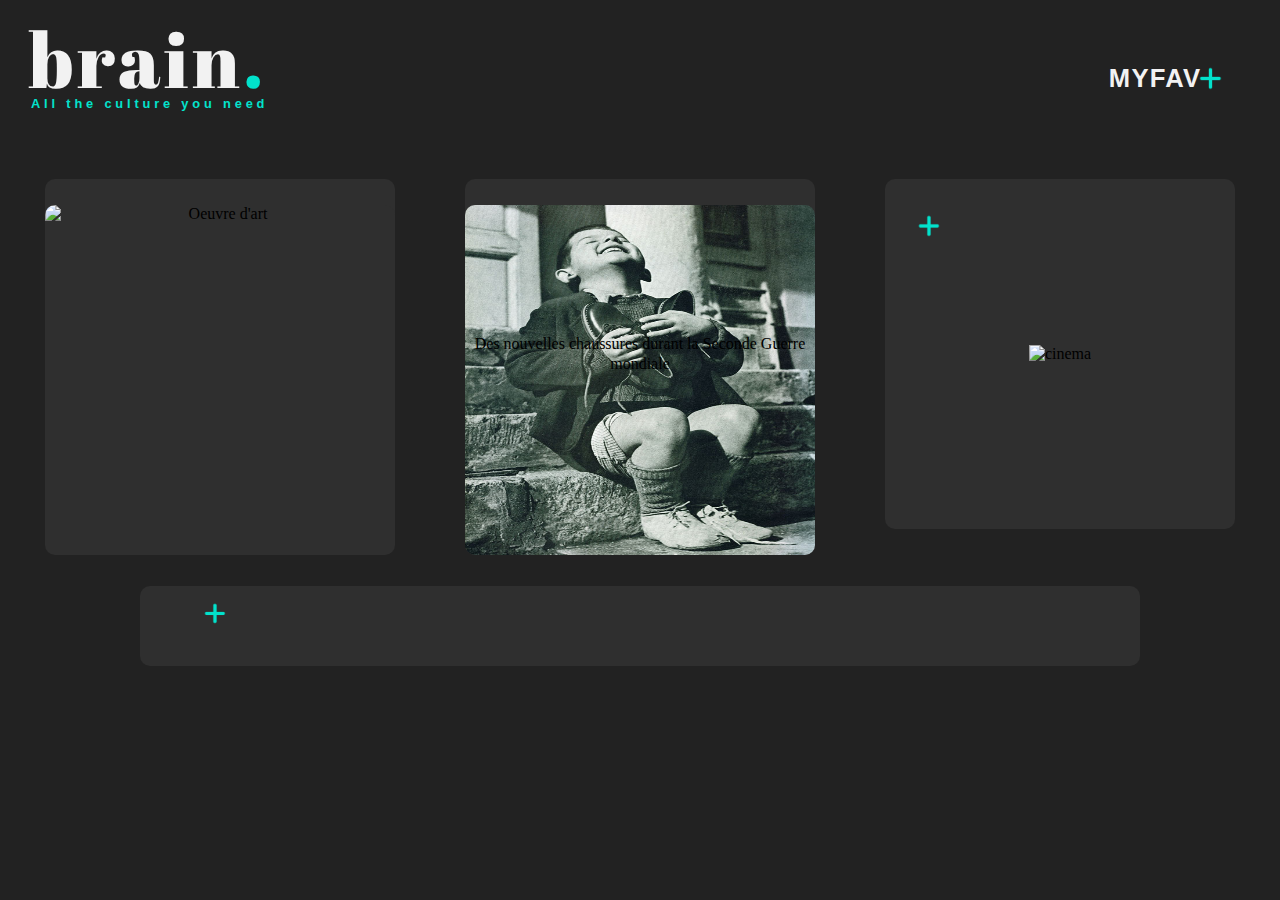
==== index.html @ b2fefa63 "Merge branch 'main' of github.com:Alicexplore/The_Extension_Project into driss" ====
<!DOCTYPE html>
<html lang="en">
<head>
    <meta charset="UTF-8">
    <meta http-equiv="X-UA-Compatible" content="IE=edge">
    <meta name="viewport" content="width=device-width, initial-scale=1.0">
    <title>brain.</title>
    <link rel="icon" href="./IMG/logob-04.png" type="image">
    <link rel="stylesheet" href="style.css">
    
</head>
<body>
    <div class="header">
        <h1>brain<span style="color: #02e2cc;">.</span></h1>
        <!-- color: #E2C202 -->
        <img class="menufavorites" src="./IMG/logocrossblue-07.png" alt="cross" width="1.9%"><span class="myfav">MYFAV</span>
      </div>
    
    <h4 class="secondtitle">All the culture you need</h4>
    
    <div class="card-container">
        <div class="card1" >
            <div class="favorites1"><img style="z-index: 1;" src="./IMG/logocrossblue-07.png" alt="star" width="20%"></div>
            <div class="card-image">
                <img id="displayPhoto2" src="" alt="Oeuvre d'art" width="30%">
            </div>
            <div class="card-title" id="artTitle"></div>
            <div class="conteneur">
                <div class="card-text"id="art"></div>
            </div>

        </div>    
        <div class="card1">
            <button type="button" id="buttomBookmark" class="favorites2" onclick="bookmarkSelected()"><img style="z-index: 1;" src="./IMG/logocrossblue-07.png" alt="star" width="20%"></button>
            <div class="favorites2"><img style="z-index: 1;" src="./IMG/logocrossblue-07.png" alt="star" width="20%"></div>
            <div class="card-image"><img id="historyImages" src="" alt="Photo historique"></div>
            <div class="card-title"></div>
            <div class="card-text" id="legendImage"></div>
           
                
        </div>

        <div class="card1"> 
            <div class="favorites3"><img style="z-index: 1;" src="./IMG/logocrossblue-07.png" alt="star" width="20%"></div>
            <div class="card-image">
                <img id="getcinema_Photo" src="" alt="cinema" width="50%">
            </div>
            <div id="getcinema_Title" class="card-title"></div>
            <div id="getcinema_Synospsis" class="card-text"></div>
        </div>

        <div class="card3">
            <div class="favorites4"><img style="z-index: 1;" src="./IMG/logocrossblue-07.png" alt="star" width="20%"></div>
            <div class="card-image"></div>
            <div class="card-title"></div>
            <div class="card-text" id="history">
            </div>
             
        </div>
    </div>
   
    
    
    
    <script src="script.js"></script>
    
</body>
</html>
---- style.css ----
@import url('https://fonts.cdnfonts.com/css/apercu');
@import url('https://fonts.googleapis.com/css2?family=Abril+Fatface&display=swap');

* {
    padding: 0;
    margin: O;
    box-sizing: border-box;
}

body {
    background-color: #222222;
}

.card-container {
    display: flex;
    justify-content: center;
    align-items: center;
    gap: 70px;
    flex-wrap: wrap;
}

.card1 {
    margin-top: 4vw;
    width: 350px;
    height: 350px;
    position: relative;
    background: #2f2f2f;
    display: flex;
    flex-direction: column;
    text-align: center;
    justify-content: center;
    align-items: center;
    border: none;
    border-radius: 10px;
    padding: 20px;
    transition: all .3s ease-in;
    
}


.card3 {
    margin-top: -1vw;
    width: 1000px;
    height: 80px;
    position: relative;
    background: #2f2f2f;
    display: flex;
    flex-direction: column;
    text-align: center;
    justify-content: center;
    align-items: center;
    border: none;
    border-radius: 10px;
    padding: 20px;
    transition: all .3s ease-in;
    margin-bottom: 2vw;
}

/* .card > *{ 
    padding: 20px;
} */

.card1 .cardimage {
    width: 150px;
    height: 150px;
    border: 5px;
    background-position: center center;
    background-size: cover;
}

.card3 .cardimage {
    width: 150px;
    height: 150px;
    border: 5px;
    background-position: center center;
    background-size: cover;
}

.card1 .card-title {
    padding: 20px 10px;
    font-size: 2vw;
    color: #F2F2F2;
}

.card3 .card-title {
    padding: 20px 10px;
    font-size: 1.5vw;
    color: #F2F2F2;
    margin-top: -1vw;
}


.card1:nth-child(2) .favorites {
    border: 5px;
    background-position: center center;
    background-size: cover;
    margin-top: -12vw;
    margin-left: -12vw;
}

/* .card1:nth-child(1) .cardimage {
    background-image: url(./IMG/logo.png);
}

.card1:nth-child(2) .cardimage {
    background-image: url(./IMG/logo.png);
}

.card1:nth-child(3) .cardimage {
    background-image: url(./IMG/logo.png);
} */

.card1:hover {
    background: #363636;
    color: #F2F2F2;
    box-shadow: 0px 0px 11px 2px #171717;
}

.card1 .card-text {
    line-height: 20px;

}

.card3:hover {
    background: #363636;
    color: #F2F2F2;
    box-shadow: 0px 0px 11px 2px #161616;
}

.card3 .card-text {
    line-height: 20px;
    margin-top: -1vw;
}

/* .chien {
    margin-left: 5vw;
    margin-top: 15vw;
} */


.header h1 {
    font-family: "Abril Fatface", cursive;
    font-weight: 300;
    font-size: 6vw;
    margin-left: 1.6vw;
    margin-top: -0.1vw;
    color: #F2F2F2;
    letter-spacing: 0.3vw;
}

.secondtitle {
    font-family: "apercu", sans-serif;
    font-size: 1vw;
    color: #02e2cc;  /*#E2C202; #626262; */
    letter-spacing: 0.3vw;
    margin-left: 1.8vw;
    margin-top: -5.1vw;
}

.menufavorites {
    font-family: "apercu", sans-serif;
    letter-spacing: 0.1vw;
    font-size: 1.15vw; 
    position: absolute;
    margin-top: -7.4vw;
    margin-left: 93vw;
}

.myfav {
    font-family: "apercu", sans-serif;
    letter-spacing: 0.1vw;
    font-size: 2vw;
    font-weight: 900;
    position: absolute;
    margin-top: -7.6vw;
    margin-left: 86vw;
    color: #F2F2F2;  /*#E2C202*/
}


#displayPhoto2{
    z-index: 0;
}

.favorites1 {
    cursor:pointer;
    position: absolute;
    margin-top: -20vw;
    margin-left: -13vw;
    display: flex;
}

.favorites2 {
    cursor:pointer;
    position: absolute;
    margin-top: -20vw;
    margin-left: -13vw;
    display: flex;
}

.favorites3 {
    cursor:pointer;
    position: absolute;
    margin-top: -20vw;
    margin-left: -13vw;
    display: flex;
}

.favorites4 {
    cursor:pointer;
    position: absolute;
    margin-top: -2vw;
    margin-left: -59vw;
    display: flex;
}
.history{
     font-size: medium;
    color: #F2F2F2;
}

#historyImages, #displayPhoto2{
    
        margin-top: 4vw;
        width: 350px;
        height: 350px;
        position: relative;
        background: #2f2f2f;
        display: flex;
        flex-direction: column;
        text-align: center;
        justify-content: center;
        align-items: center;
        border: none;
        border-radius: 10px;
        transition: all .3s ease-in;
    
}

.card-image, .card-text{
    position: absolute;
    z-index: 1;
}
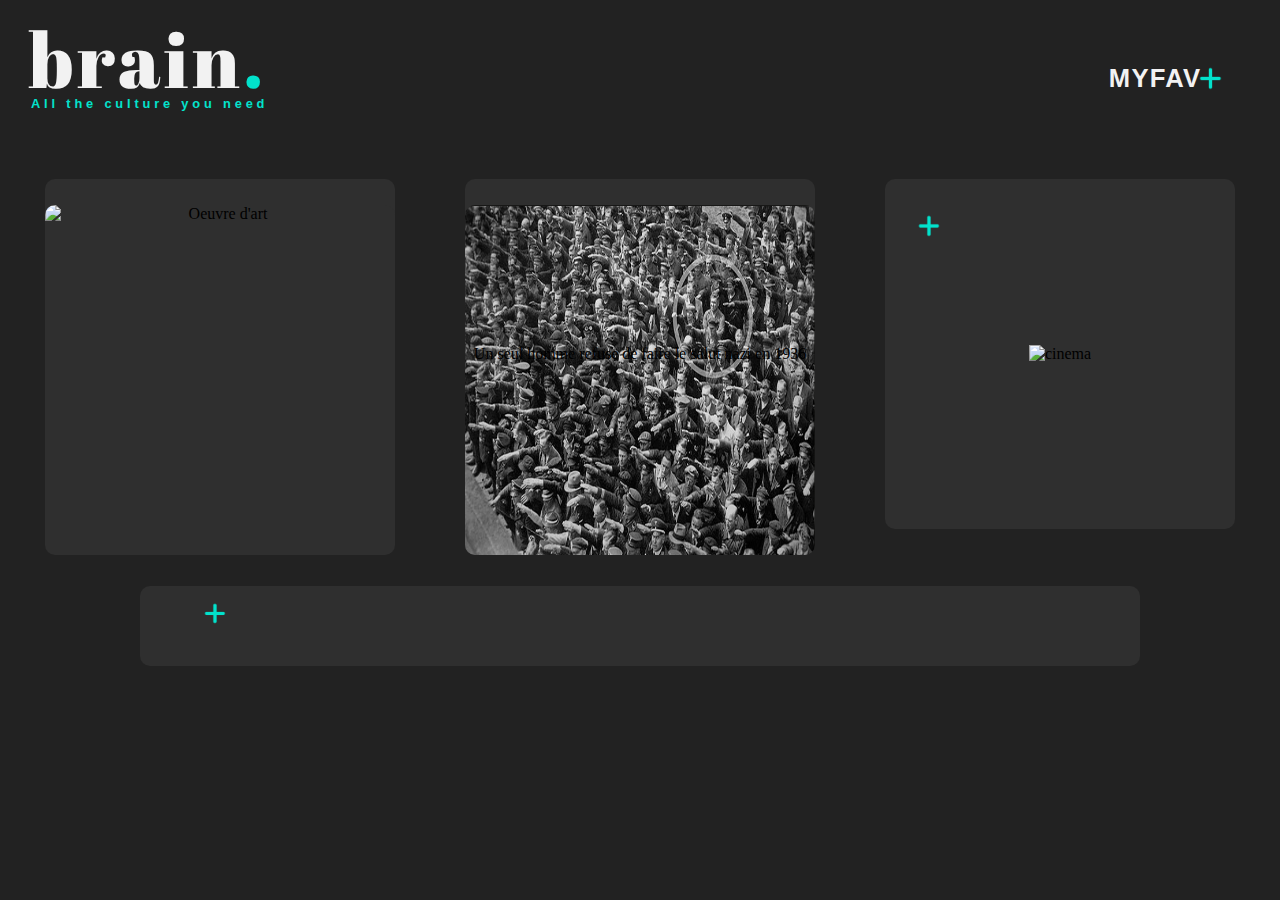
==== commit 9b524222: "alice" ====
--- a/index.html
+++ b/index.html
@@ -31,7 +31,7 @@
 
         </div>    
         <div class="card1">
-            <button type="button" id="buttomBookmark" class="favorites2" onclick="bookmarkSelected()"><img style="z-index: 1;" src="./IMG/logocrossblue-07.png" alt="star" width="20%"></button>
+            <button type="button" id="buttomBookmark" class="favorites2"><img style="z-index: 1;" src="./IMG/logocrossblue-07.png" alt="star" width="20%"></button>
             <div class="favorites2"><img style="z-index: 1;" src="./IMG/logocrossblue-07.png" alt="star" width="20%"></div>
             <div class="card-image"><img id="historyImages" src="" alt="Photo historique"></div>
             <div class="card-title"></div>
@@ -46,7 +46,7 @@
                 <img id="getcinema_Photo" src="" alt="cinema" width="50%">
             </div>
             <div id="getcinema_Title" class="card-title"></div>
-            <div id="getcinema_Synospsis" class="card-text"></div>
+            <div id="getcinema_Synopsis" class="card-text"></div>
         </div>
 
         <div class="card3">
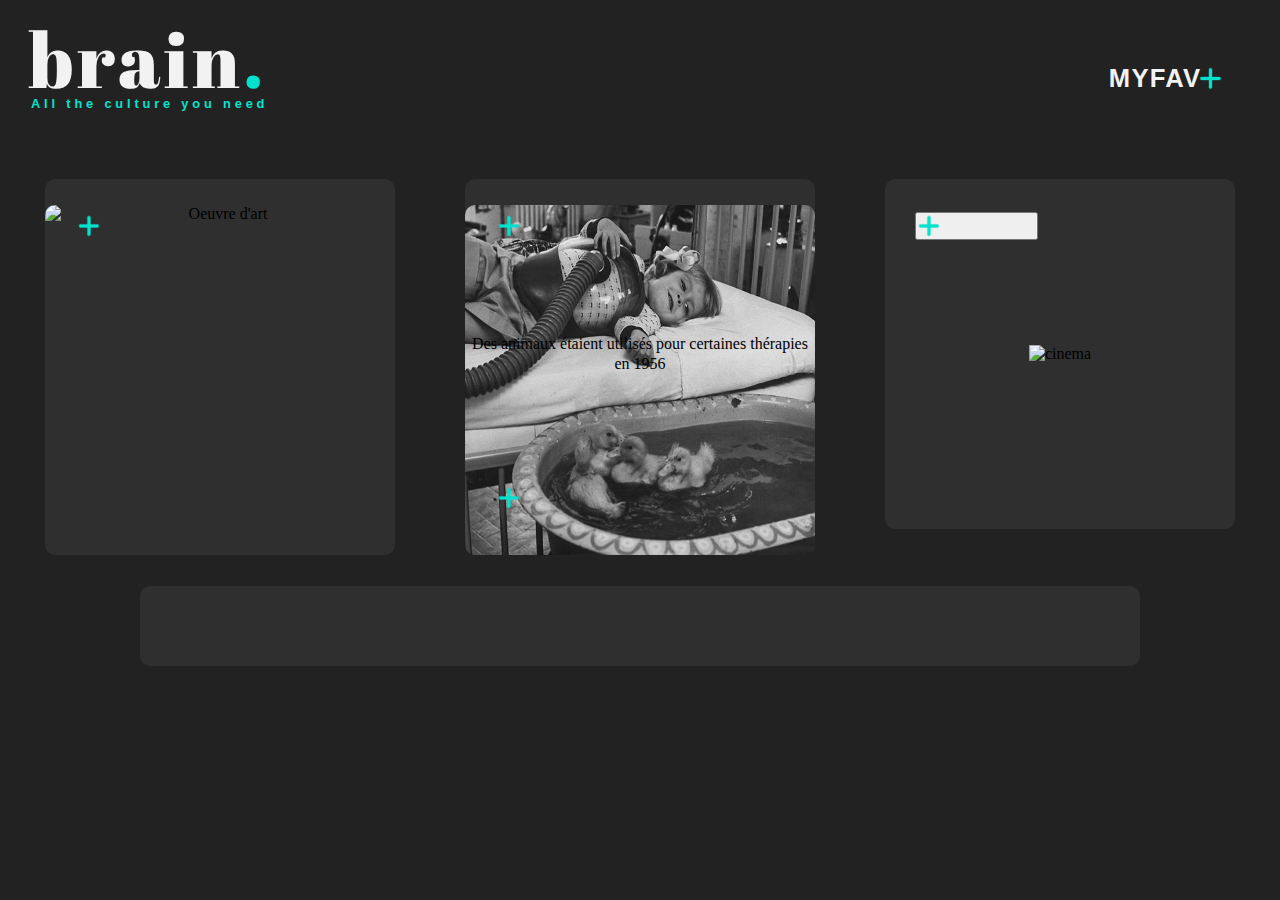
==== commit 43ed11ec: "driss" ====
--- a/index.html
+++ b/index.html
@@ -20,7 +20,7 @@
     
     <div class="card-container">
         <div class="card1" >
-            <div class="favorites1"><img style="z-index: 1;" src="./IMG/logocrossblue-07.png" alt="star" width="20%"></div>
+            <button type="button" id="buttonBookmark1" class="favorites2"><img style="z-index: 3;" src="./IMG/logocrossblue-07.png" alt="star" width="20%"></button>
             <div class="card-image">
                 <img id="displayPhoto2" src="" alt="Oeuvre d'art" width="30%">
             </div>
@@ -31,26 +31,23 @@
 
         </div>    
         <div class="card1">
-            <button type="button" id="buttomBookmark" class="favorites2"><img style="z-index: 1;" src="./IMG/logocrossblue-07.png" alt="star" width="20%"></button>
-            <div class="favorites2"><img style="z-index: 1;" src="./IMG/logocrossblue-07.png" alt="star" width="20%"></div>
+            <button type="button" id="buttonBookmark2" class="favorites2"><img style="z-index: 3;" src="./IMG/logocrossblue-07.png" alt="star" width="20%"></button>
             <div class="card-image"><img id="historyImages" src="" alt="Photo historique"></div>
             <div class="card-title"></div>
             <div class="card-text" id="legendImage"></div>
-           
-                
         </div>
 
         <div class="card1"> 
-            <div class="favorites3"><img style="z-index: 1;" src="./IMG/logocrossblue-07.png" alt="star" width="20%"></div>
+            <button type="button" id="buttonBookmark3" class="favorites2"><img style="z-index: 3;" src="./IMG/logocrossblue-07.png" alt="star" width="20%"></button>
             <div class="card-image">
                 <img id="getcinema_Photo" src="" alt="cinema" width="50%">
             </div>
             <div id="getcinema_Title" class="card-title"></div>
-            <div id="getcinema_Synopsis" class="card-text"></div>
+            <div id="getcinema_Synospsis" class="card-text"></div>
         </div>
 
         <div class="card3">
-            <div class="favorites4"><img style="z-index: 1;" src="./IMG/logocrossblue-07.png" alt="star" width="20%"></div>
+            <button type="button" id="buttonBookmark4" class="favorites2"><img style="z-index: 3;" src="./IMG/logocrossblue-07.png" alt="star" width="20%"></button>
             <div class="card-image"></div>
             <div class="card-title"></div>
             <div class="card-text" id="history">
@@ -58,9 +55,6 @@
              
         </div>
     </div>
-   
-    
-    
     
     <script src="script.js"></script>
     
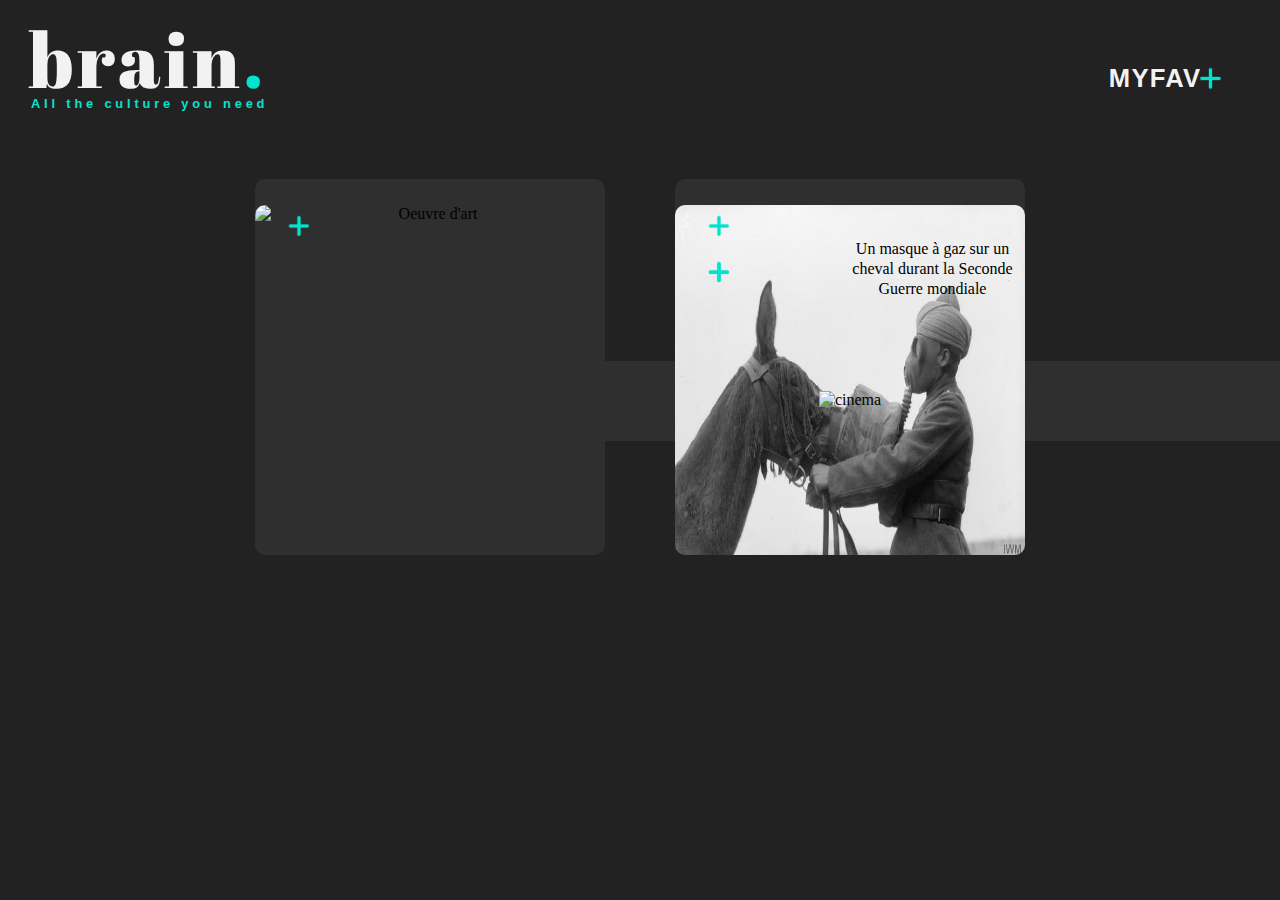
==== commit 26c4b1c6: "Merge branch 'driss'" ====
--- a/index.html
+++ b/index.html
@@ -24,8 +24,8 @@
             <div class="card-image">
                 <img id="displayPhoto2" src="" alt="Oeuvre d'art" width="30%">
             </div>
-            <div class="card-title" id="artTitle"></div>
             <div class="conteneur">
+                <div class="card-title" id="artTitle"></div>
                 <div class="card-text"id="art"></div>
             </div>
 
@@ -33,6 +33,7 @@
         <div class="card1">
             <button type="button" id="buttonBookmark2" class="favorites2"><img style="z-index: 3;" src="./IMG/logocrossblue-07.png" alt="star" width="20%"></button>
             <div class="card-image"><img id="historyImages" src="" alt="Photo historique"></div>
+        <div class="conteneur">
             <div class="card-title"></div>
             <div class="card-text" id="legendImage"></div>
         </div>
@@ -42,8 +43,9 @@
             <div class="card-image">
                 <img id="getcinema_Photo" src="" alt="cinema" width="50%">
             </div>
+            <div class="conteneur">
             <div id="getcinema_Title" class="card-title"></div>
-            <div id="getcinema_Synospsis" class="card-text"></div>
+            <div id="getcinema_Synopsis" class="card-text"></div>
         </div>
 
         <div class="card3">
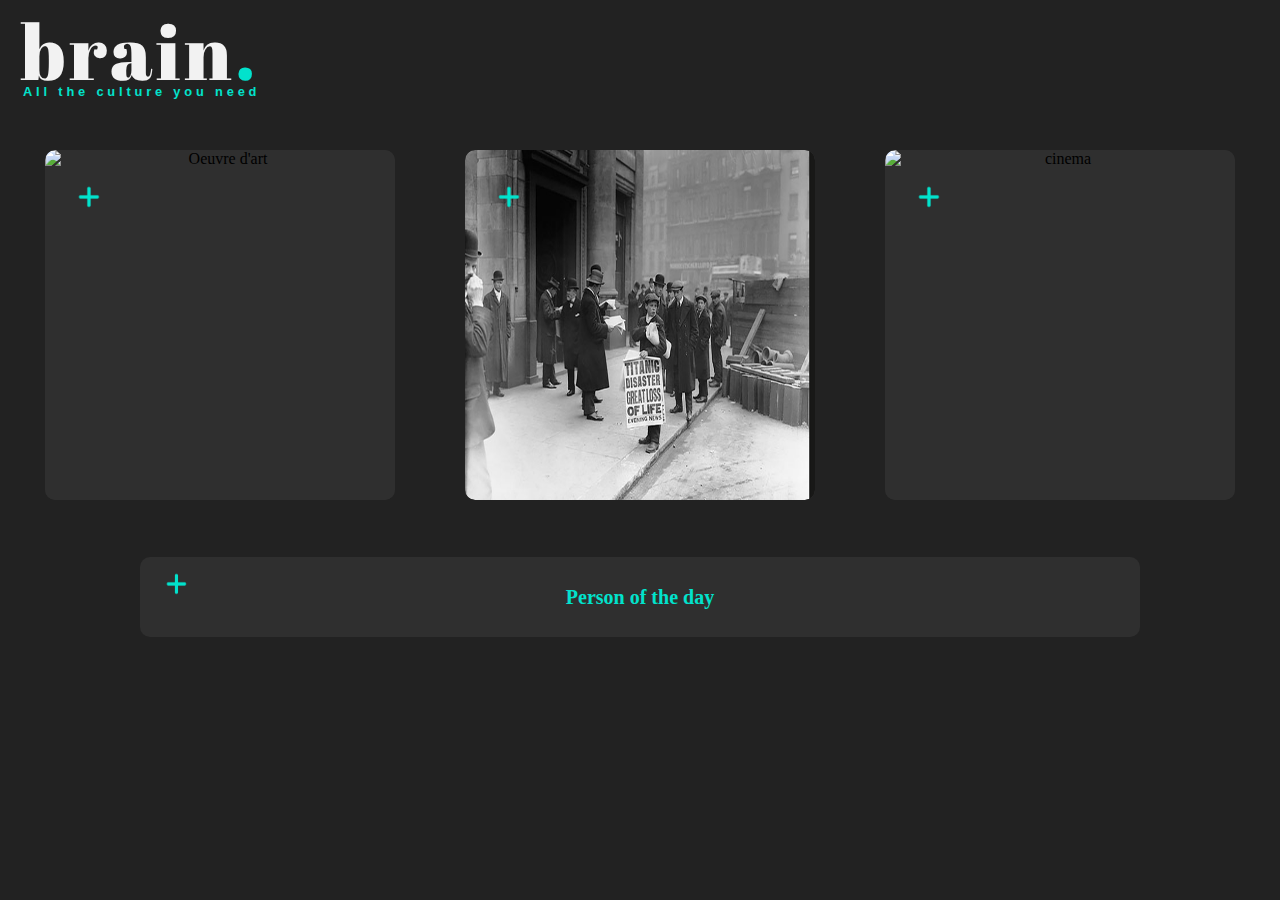
==== commit 47c53721: "hortense" ====
--- a/index.html
+++ b/index.html
@@ -13,49 +13,52 @@
     <div class="header">
         <h1>brain<span style="color: #02e2cc;">.</span></h1>
         <!-- color: #E2C202 -->
-        <img class="menufavorites" src="./IMG/logocrossblue-07.png" alt="cross" width="1.9%"><span class="myfav">MYFAV</span>
-      </div>
+              
+    </div>
     
     <h4 class="secondtitle">All the culture you need</h4>
     
     <div class="card-container">
         <div class="card1" >
-            <button type="button" id="buttonBookmark1" class="favorites2"><img style="z-index: 3;" src="./IMG/logocrossblue-07.png" alt="star" width="20%"></button>
+            <button type="button" id="buttonBookmark1" class="favorites2"><img style="z-index: 4;" src="./IMG/logocrossblue-07.png" alt="star" width="20%"></button>
             <div class="card-image">
                 <img id="displayPhoto2" src="" alt="Oeuvre d'art" width="30%">
             </div>
             <div class="conteneur">
-                <div class="card-title" id="artTitle"></div>
+                <div class="card-title" id="artTitle"> </div>
                 <div class="card-text"id="art"></div>
             </div>
 
         </div>    
         <div class="card1">
-            <button type="button" id="buttonBookmark2" class="favorites2"><img style="z-index: 3;" src="./IMG/logocrossblue-07.png" alt="star" width="20%"></button>
+            <button type="button" id="buttonBookmark2" class="favorites2"><img style="z-index: 4;" src="./IMG/logocrossblue-07.png" alt="star" width="20%"></button>
             <div class="card-image"><img id="historyImages" src="" alt="Photo historique"></div>
         <div class="conteneur">
-            <div class="card-title"></div>
-            <div class="card-text" id="legendImage"></div>
+            <div class="card-title" id="legendImage"></div>
+            <div class="card-text" ></div>
+        </div>
         </div>
 
         <div class="card1"> 
-            <button type="button" id="buttonBookmark3" class="favorites2"><img style="z-index: 3;" src="./IMG/logocrossblue-07.png" alt="star" width="20%"></button>
+            <button type="button" id="buttonBookmark3" class="favorites2"><img style="z-index: 4;" src="./IMG/logocrossblue-07.png" alt="star" width="20%"></button>
             <div class="card-image">
                 <img id="getcinema_Photo" src="" alt="cinema" width="50%">
             </div>
             <div class="conteneur">
             <div id="getcinema_Title" class="card-title"></div>
-            <div id="getcinema_Synopsis" class="card-text"></div>
+            <div class="card-text" id="getcinema_Synopsis" ></div>
+        </div>
         </div>
 
         <div class="card3">
-            <button type="button" id="buttonBookmark4" class="favorites2"><img style="z-index: 3;" src="./IMG/logocrossblue-07.png" alt="star" width="20%"></button>
-            <div class="card-image"></div>
-            <div class="card-title"></div>
+            
+            
             <div class="card-text" id="history">
+                <div class="card-title"> Person of the day </div>
             </div>
-             
+            <button type="button" id="buttonBookmark4" class="favorites5"><img style="z-index: 3;" src="./IMG/logocrossblue-07.png" alt="star" width="20%"></button>
         </div>
+        
     </div>
     
     <script src="script.js"></script>
--- a/style.css
+++ b/style.css
@@ -3,7 +3,7 @@
 
 * {
     padding: 0;
-    margin: O;
+    margin: 0;
     box-sizing: border-box;
 }
 
@@ -34,9 +34,49 @@
     border-radius: 10px;
     padding: 20px;
     transition: all .3s ease-in;
-    
-}
-
+    overflow: hidden;
+    
+}
+
+.conteneur{
+    opacity: 0;
+    
+  font-size: 20px;
+  position: absolute;
+  top: 0;
+  left: 0;
+  color: #02e2cc;
+  background-color: rgba(200, 200, 200, 0.5);
+  width: 350px;
+  height: 350px;
+  -webkit-transition: all 400ms ease-out;
+  -moz-transition: all 400ms ease-out;
+  -o-transition: all 400ms ease-out;
+  -ms-transition: all 400ms ease-out;
+  transition: all 400ms ease-out;
+  text-align: center;
+  z-index: 3;
+  padding: 100px;
+}
+
+.card1 .conteneur:hover{
+    opacity: 1;
+    backdrop-filter: blur(3px);
+}
+
+.card1 .conteneur .text {
+    height: 0;
+    opacity: 1;
+    transition-delay: 0s;
+    transition-duration: 0.4s;
+}
+
+.card1 .conteneur:hover .text{
+    opacity: 1;
+    transform: translateY(250px);
+    -webkit-transform: translateY(250px);
+    
+}
 
 .card3 {
     margin-top: -1vw;
@@ -45,7 +85,6 @@
     position: relative;
     background: #2f2f2f;
     display: flex;
-    flex-direction: column;
     text-align: center;
     justify-content: center;
     align-items: center;
@@ -78,15 +117,21 @@
 
 .card1 .card-title {
     padding: 20px 10px;
-    font-size: 2vw;
-    color: #F2F2F2;
+    font-size: 25px;
+    font-family: "apercu";
+    font-weight: bold;
+    color: #F2F2F2;
+    z-index: 1;
 }
 
 .card3 .card-title {
-    padding: 20px 10px;
-    font-size: 1.5vw;
-    color: #F2F2F2;
-    margin-top: -1vw;
+    padding: 8px 10px;
+    font-size: 20px;
+    font-family: "apercu";
+    font-weight: bold;
+    color: #02e2cc;
+    margin-top: 1vw;
+    z-index: 1;
 }
 
 
@@ -118,6 +163,10 @@
 
 .card1 .card-text {
     line-height: 20px;
+    font-family: "apercu";
+    font-weight: bold;
+    text-align: center;
+    
 
 }
 
@@ -130,6 +179,10 @@
 .card3 .card-text {
     line-height: 20px;
     margin-top: -1vw;
+    font-size: 15px;
+    font-family: "apercu";
+    font-weight: bold;
+    color: #ffffff;
 }
 
 /* .chien {
@@ -146,6 +199,8 @@
     margin-top: -0.1vw;
     color: #F2F2F2;
     letter-spacing: 0.3vw;
+    height: 85px;
+    
 }
 
 .secondtitle {
@@ -154,7 +209,7 @@
     color: #02e2cc;  /*#E2C202; #626262; */
     letter-spacing: 0.3vw;
     margin-left: 1.8vw;
-    margin-top: -5.1vw;
+    
 }
 
 .menufavorites {
@@ -196,6 +251,7 @@
     margin-top: -20vw;
     margin-left: -13vw;
     display: flex;
+   
 }
 
 .favorites3 {
@@ -213,14 +269,24 @@
     margin-left: -59vw;
     display: flex;
 }
+
+.favorites5 {
+    cursor:pointer;
+    position: absolute;
+    margin-top: -2vw;
+    margin-left: -65vw;
+    display: flex;
+    background-color:#ffffff00;
+    border-width: 0ch;
+}
+
 .history{
      font-size: medium;
     color: #F2F2F2;
 }
 
-#historyImages, #displayPhoto2{
-    
-        margin-top: 4vw;
+#historyImages, #displayPhoto2, #getcinema_Photo{
+    
         width: 350px;
         height: 350px;
         position: relative;
@@ -236,7 +302,16 @@
     
 }
 
-.card-image, .card-text{
+.card-image{
     position: absolute;
     z-index: 1;
-}+}
+
+#legendImage, #artTitle, #art, #getcinema_Title, #getcinema_Synopsis{
+    width: 250px;
+    height: 200px;
+    position: relative;
+    margin-left: -50px;
+    margin-top: -50px;
+}
+
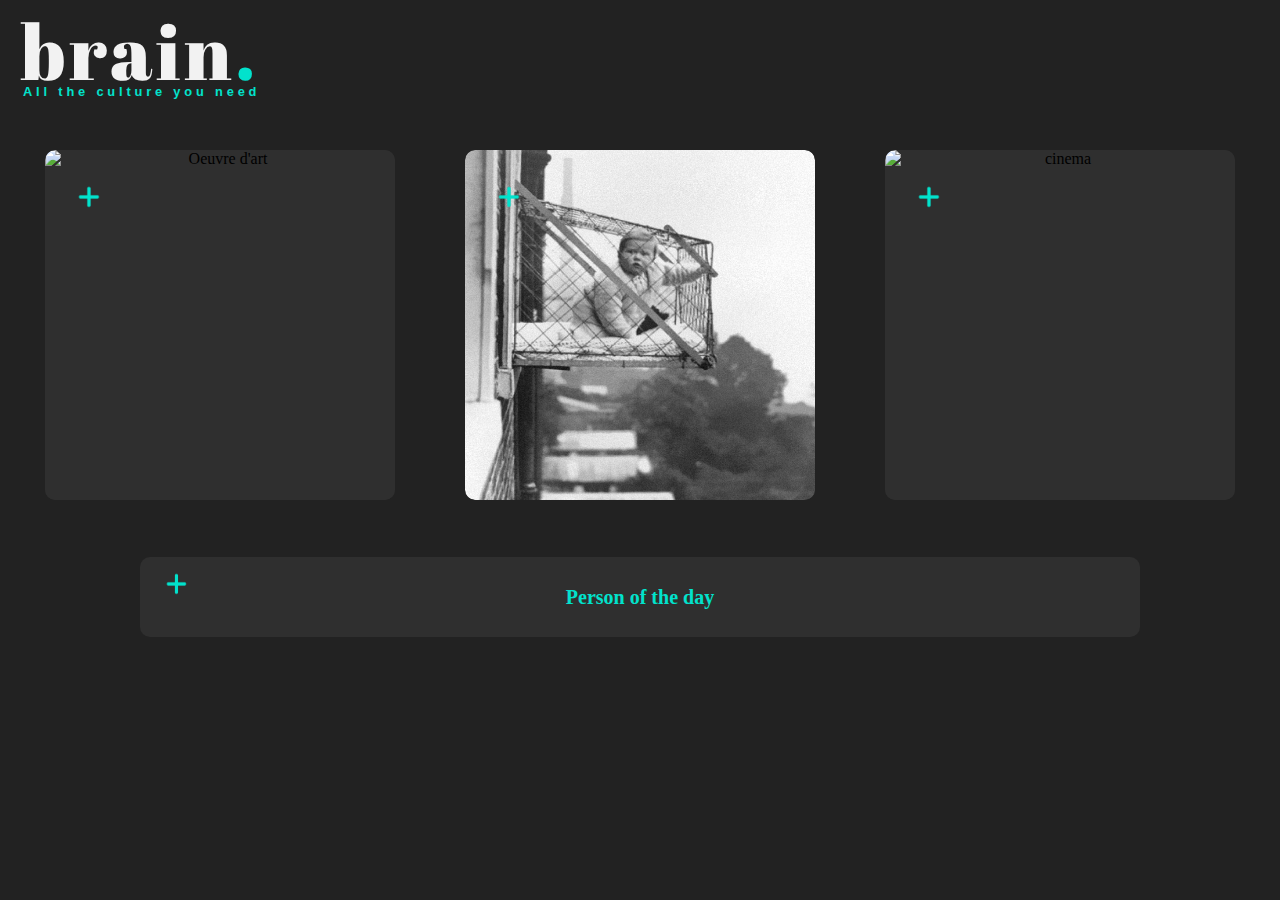
==== commit d78272df: "hortense" ====
--- a/index.html
+++ b/index.html
@@ -7,7 +7,6 @@
     <title>brain.</title>
     <link rel="icon" href="./IMG/logob-04.png" type="image">
     <link rel="stylesheet" href="style.css">
-    
 </head>
 <body>
     <div class="header">
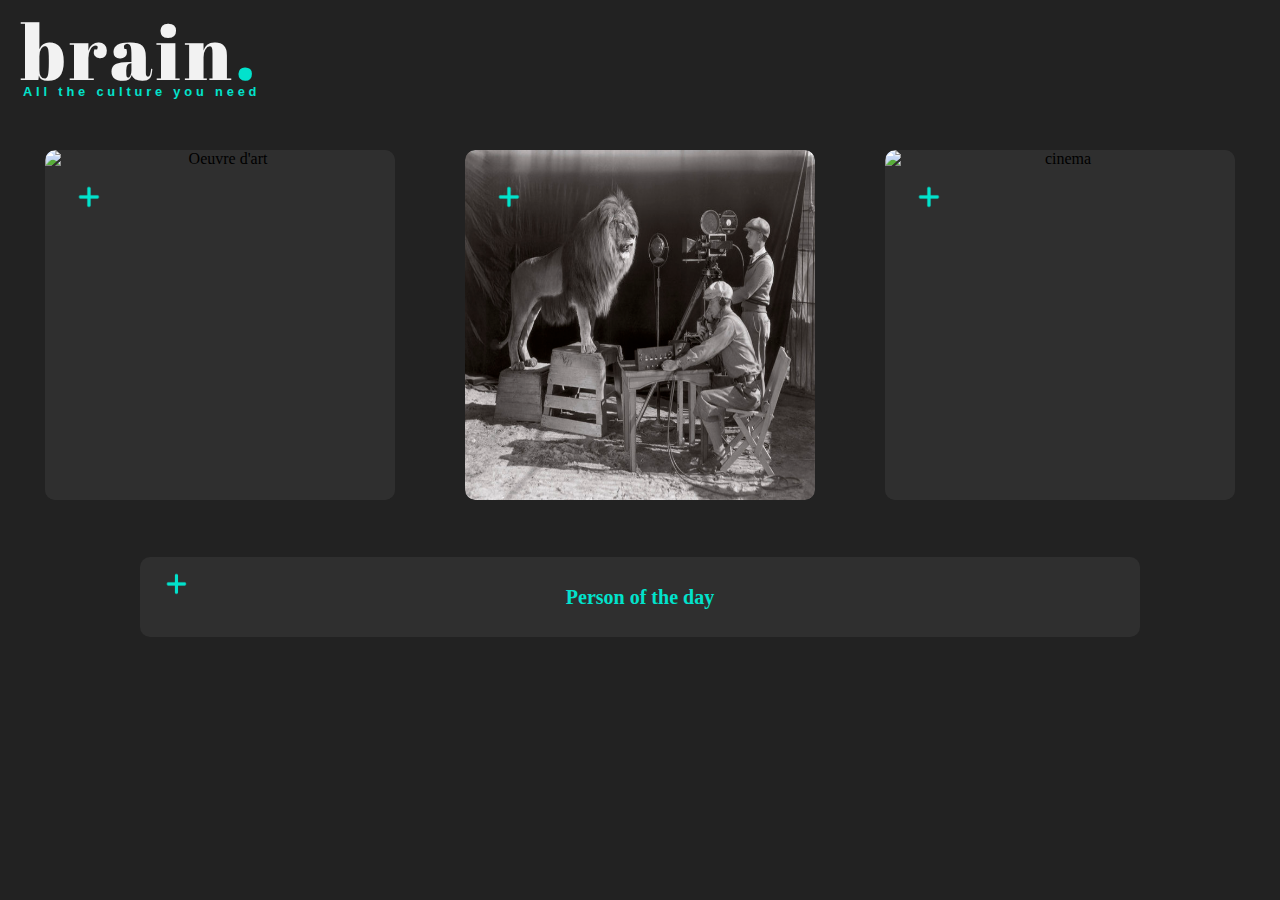
==== commit 7b0828e0: "hortense" ====
--- a/index.html
+++ b/index.html
@@ -27,7 +27,7 @@
                 <div class="card-title" id="artTitle"> </div>
                 <div class="card-text"id="art"></div>
             </div>
-
+git status
         </div>    
         <div class="card1">
             <button type="button" id="buttonBookmark2" class="favorites2"><img style="z-index: 4;" src="./IMG/logocrossblue-07.png" alt="star" width="20%"></button>
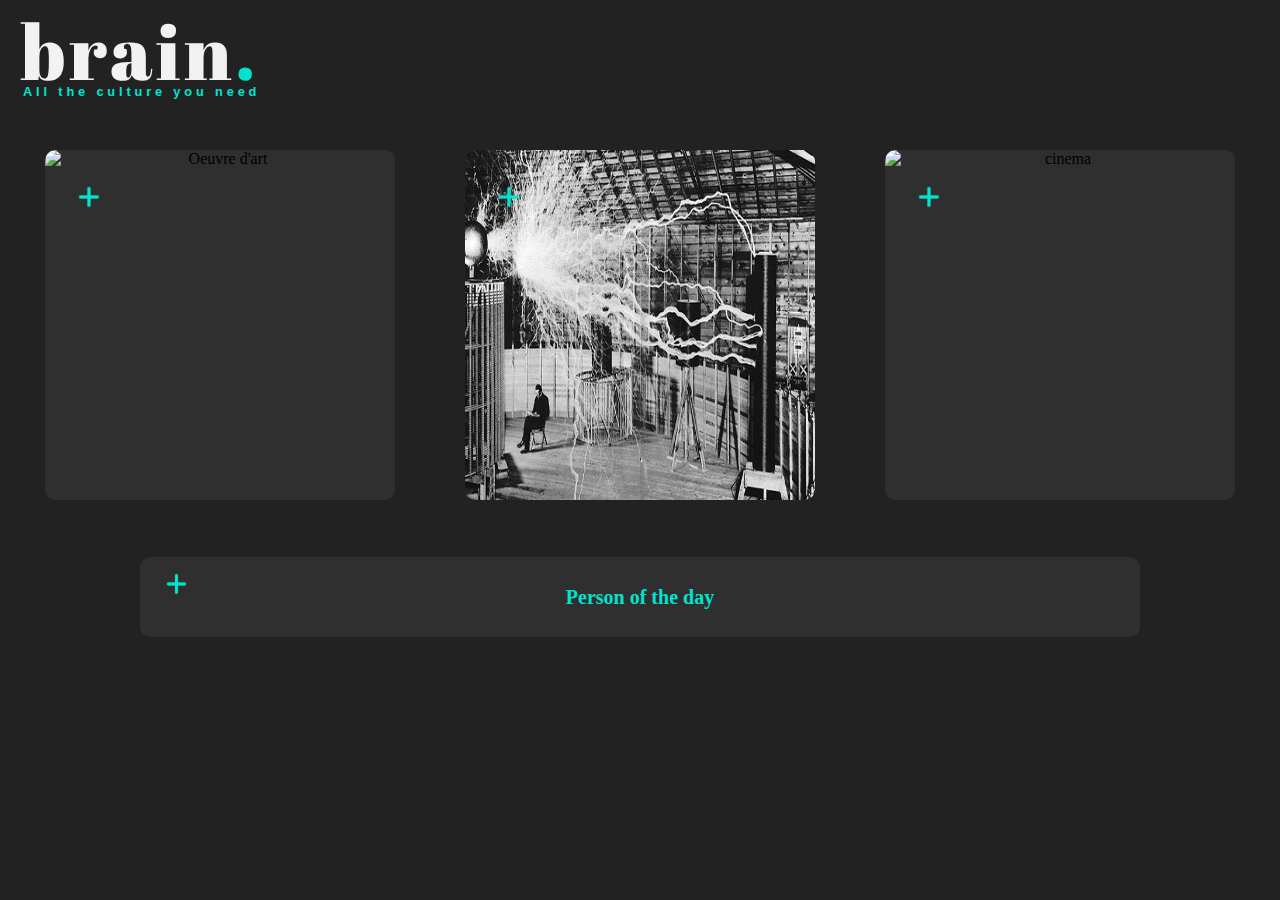
==== commit 83d0550e: "hortense" ====
--- a/index.html
+++ b/index.html
@@ -27,7 +27,7 @@
                 <div class="card-title" id="artTitle"> </div>
                 <div class="card-text"id="art"></div>
             </div>
-git status
+
         </div>    
         <div class="card1">
             <button type="button" id="buttonBookmark2" class="favorites2"><img style="z-index: 4;" src="./IMG/logocrossblue-07.png" alt="star" width="20%"></button>
